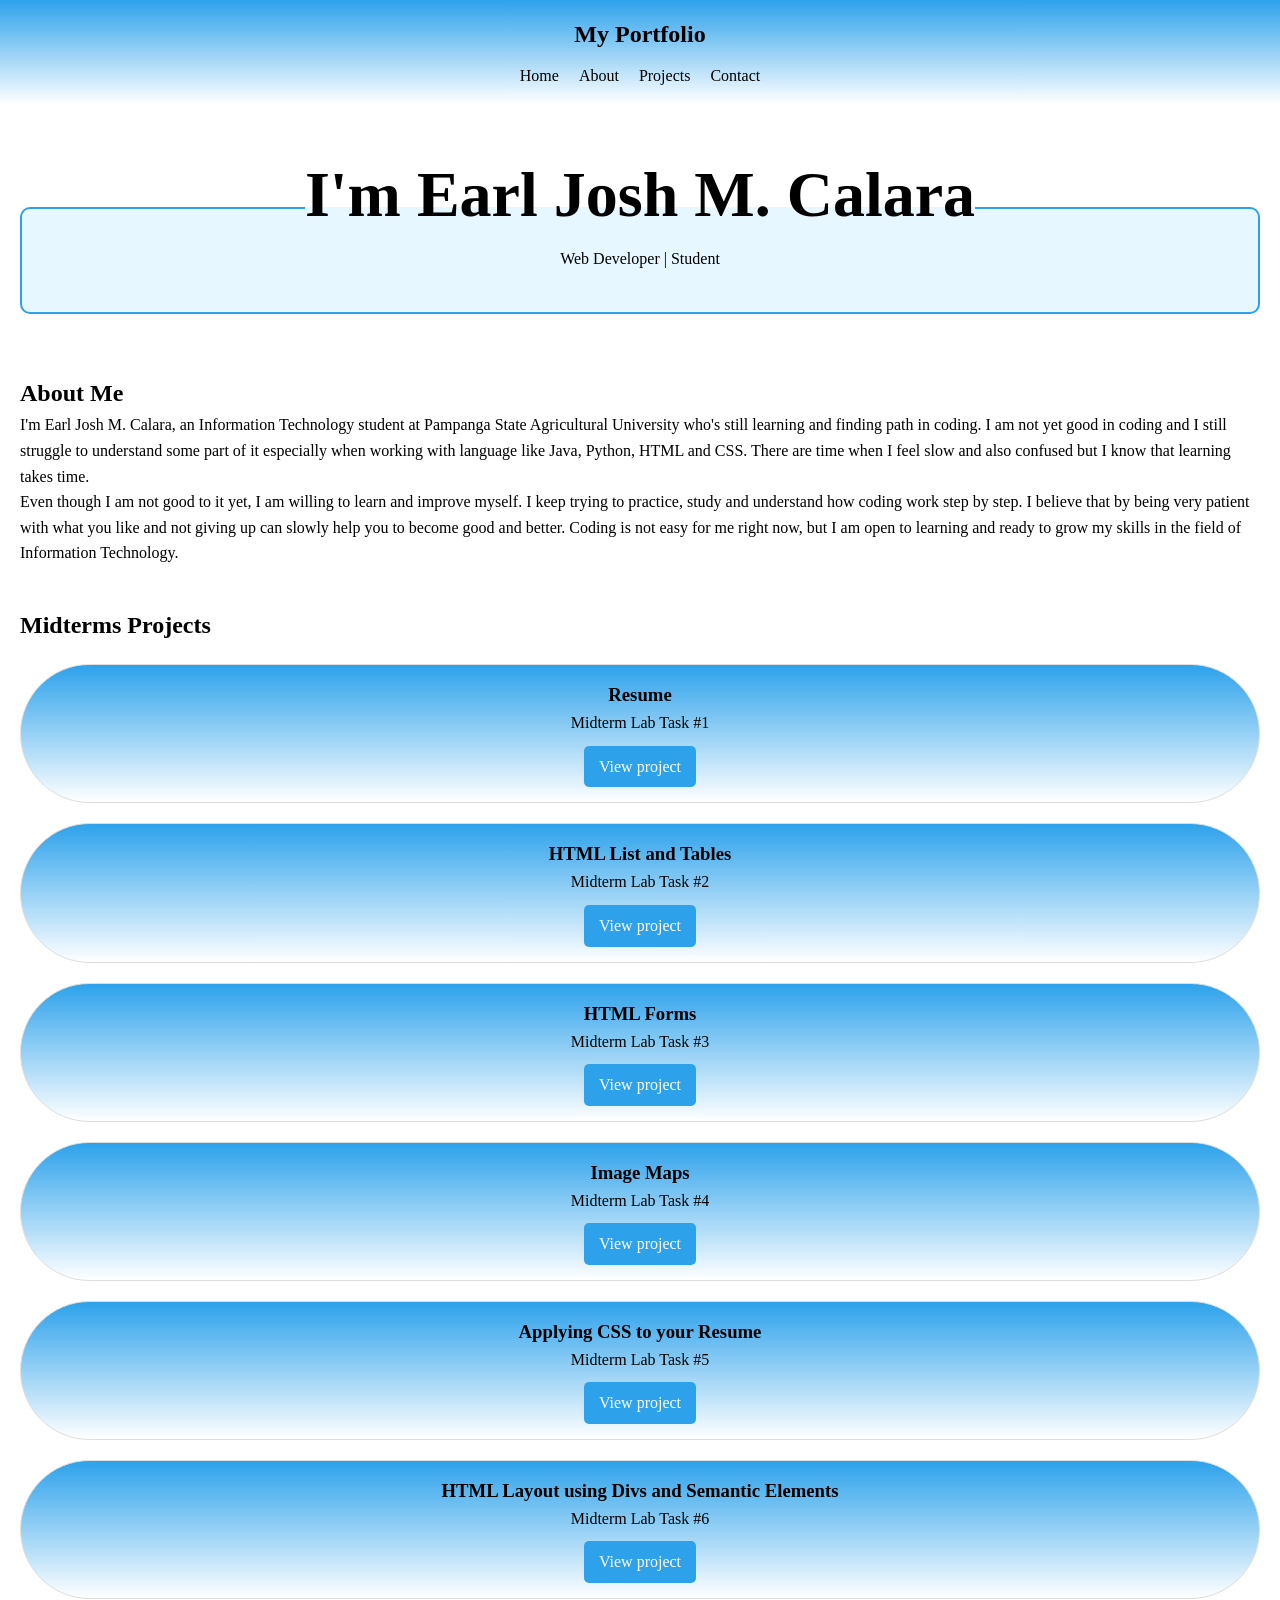
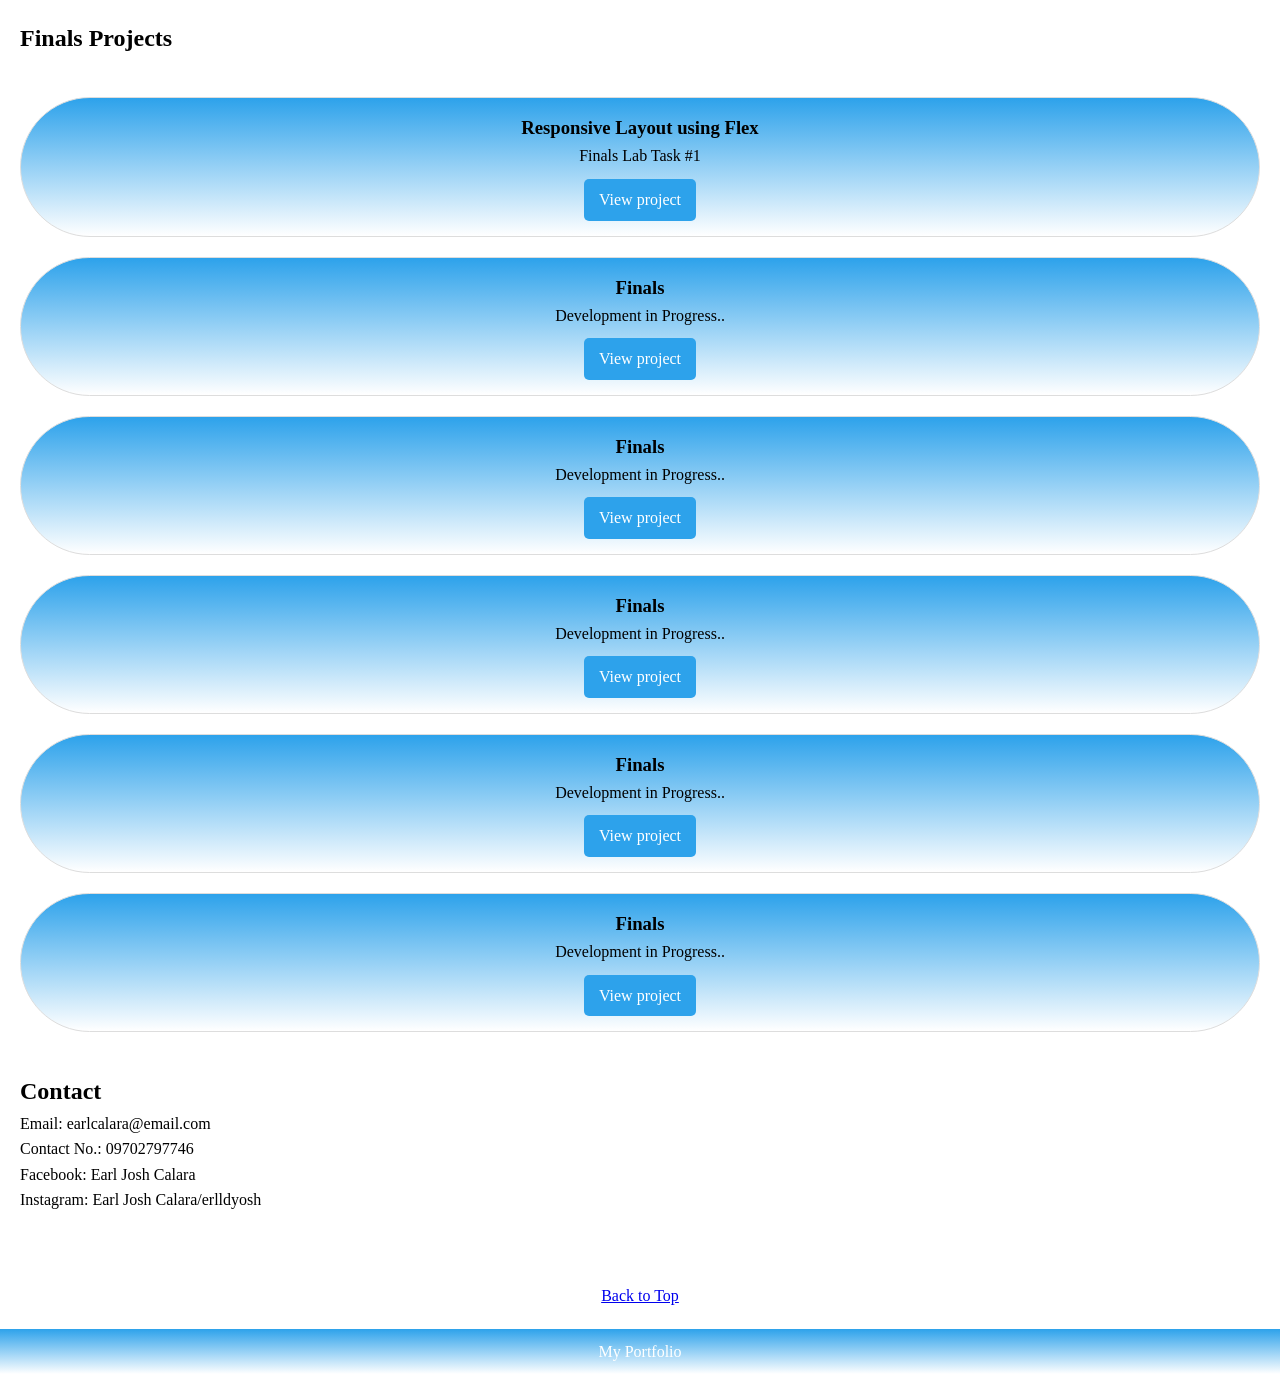
==== index.html @ effc2ebd "Add files via upload" ====
<!DOCTYPE html>
<html lang="en">
<head>
  <meta charset="UTF-8">
  <meta name="viewport" content="width=device-width, initial-scale=1.0">
  <title>My Portfolio</title>
  <style>
    * {
      margin: 0;
      padding: 0;
      box-sizing: border-box;
      font-family: 'Times New Roman', Times, serif;
    }
    body {
      line-height: 1.6;
    } 
      header {
  background: linear-gradient(#2da2eb, white);
  color: #000000;
  padding: 15px;
  text-align: center;
  position: sticky;
  top: 0;
  z-index: 1000;
        
      }     
    a:hover{
      background-color: #2da2eb;
    }
    nav {
      display: flex;
      justify-content: center;
      gap: 20px;
      margin-top: 10px;
    }

    nav a {
      color: #000000;
      text-decoration: none;
    }

    .container {
      padding: 20px;
    }

    .about {
      text-align: center;
      padding: 40px 20px;
      background:#fff;
      
    }
  fieldset {
  background-color: #e6f7ff; 
  border: 2px solid #2da2eb; 
  padding: 20px;
  border-radius: 10px;
}
    

    .about h1 {
      font-size: 4rem;
    }

    .projects {
      display: flex;
      flex-direction:column;
      grid-template-columns: repeat(auto-fit, minmax(250px, 1fr));
      gap: 20px;
      margin-top: 20px;
    }

    .task {
      border: 1px solid #ddd;
      padding: 15px;
      border-radius: 200px;
      text-align: center;
      background:linear-gradient(#2da2eb,white);
    }
    .btn {
      display: inline-block;
      margin-top: 10px;
      padding: 8px 15px;
      background-color: #2da2eb;
      color: white;
      text-decoration: none;
      border-radius: 5px;
      transition: 0.3s;
      
    }   
   
    footer {
      background: linear-gradient(#2da2eb,white);
      color: #fff;
      text-align: center;
      padding: 10px;
      margin-top: 20px;
    }

   
  </style>
</head>
<body>
   

  <header>
    <h2>My Portfolio</h2>
    <nav>
      <a href="#">Home</a>
      <a href="#about">About</a>
      <a href="#projects">Projects</a>
      <a href="#contact">Contact</a>
    </nav>
   
  </header>

  <section class="about">
  
    <fieldset><legend>
    <h1>I'm Earl Josh M. Calara</h1>
    <p>Web Developer | Student</p>
   </legend></fieldset>
  </section>

  <section id="about" class="container">
    <h2>About Me</h2>
    <p>I'm Earl Josh M. Calara, an Information Technology student at Pampanga State Agricultural University who's still learning and finding path in coding. I am not yet good in coding and I still struggle to understand some part of it especially when working with language like Java, Python, HTML and CSS. There are time when I feel slow and also confused but I know that learning takes time.</p>
    <p>Even though I am not good to it yet, I am willing to learn and improve myself. I keep trying to practice, study and understand how coding work step by step. I believe that by being very patient with what you like and not giving up can slowly help you to become good and better. Coding is not easy for me right now, but I am open to learning and ready to grow my skills in the field of Information Technology.</p>
  </section>

  <section id="projects" class="container">     
    <h2>Midterms Projects</h2>
    <div class="projects">
      
      <div class="task">
        <h3>Resume</h3>
        <p>Midterm Lab Task #1</p>
        <a href="firstresume.html" class="btn"> View project</a>
        
      </div>
      
      <div class="task">
        <h3>HTML List and Tables</h3>
        <p>Midterm Lab Task #2</p>
        <a href="ordered.html" class="btn"> View project</a>
        
      </div>
      <div class="task">
        <h3>HTML Forms</h3>
        <p>Midterm Lab Task #3</p>
        <a href="midterm3.html" class="btn"> View project</a>
      </div>
      <div class="task">
        <h3>Image Maps</h3>
        <p>Midterm Lab Task #4</p>
        <a href="development.html" class="btn"> View project</a>
      </div>
      <div class="task">
        <h3>Applying CSS to your Resume</h3>
        <p>Midterm Lab Task #5</p>
        <a href="html,css.html" class="btn"> View project</a>
      </div>
      
      <div class="task">
        <h3>HTML Layout using Divs and Semantic Elements</h3>
        <p>Midterm Lab Task #6</p>
        <a href="semantic.html" class="btn"> View project</a>
      </div>
       <h2>Finals Projects</h2>
    <div class="projects">
      
      <div class="task">
        <h3>Responsive Layout using Flex</h3>
        <p>Finals Lab Task #1</p>
        <a href="plex.html" class="btn"> View project</a>
      </div>
         <div class="task">
        <h3>Finals</h3>
        <p>Development in Progress..</p>
        <a href="development.html" class="btn"> View project</a>
        
      </div>
        <div class="task">
        <h3>Finals</h3>
        <p>Development in Progress..</p>
        <a href="development.html" class="btn"> View project</a>
        
      </div>
        <div class="task">
        <h3>Finals</h3>
        <p>Development in Progress..</p>
        <a href="development.html" class="btn"> View project</a>
        
      </div>
        <div class="task">
        <h3>Finals</h3>
        <p>Development in Progress..</p>
        <a href="development.html" class="btn"> View project</a>
        
      </div>
        <div class="task">
        <h3>Finals</h3>
        <p>Development in Progress..</p>
        <a href="development.html" class="btn"> View project</a>
        
      </div>
    </div>
  </section>

  <section id="contact" class="container">
    <h2>Contact</h2>
    <p>Email: earlcalara@email.com</p>
    <p>Contact No.: 09702797746</p>
    <p>Facebook: Earl Josh Calara</p>
    <p>Instagram: Earl Josh Calara/erlldyosh</p>
  </section>
  
  <div style="text-align: center; margin-top: 50px;">
        <a href="#top" id="back-to-top">Back to Top</a>
    </div>

  <footer>
    <p>My Portfolio</p>
  </footer>

</body>
</html>
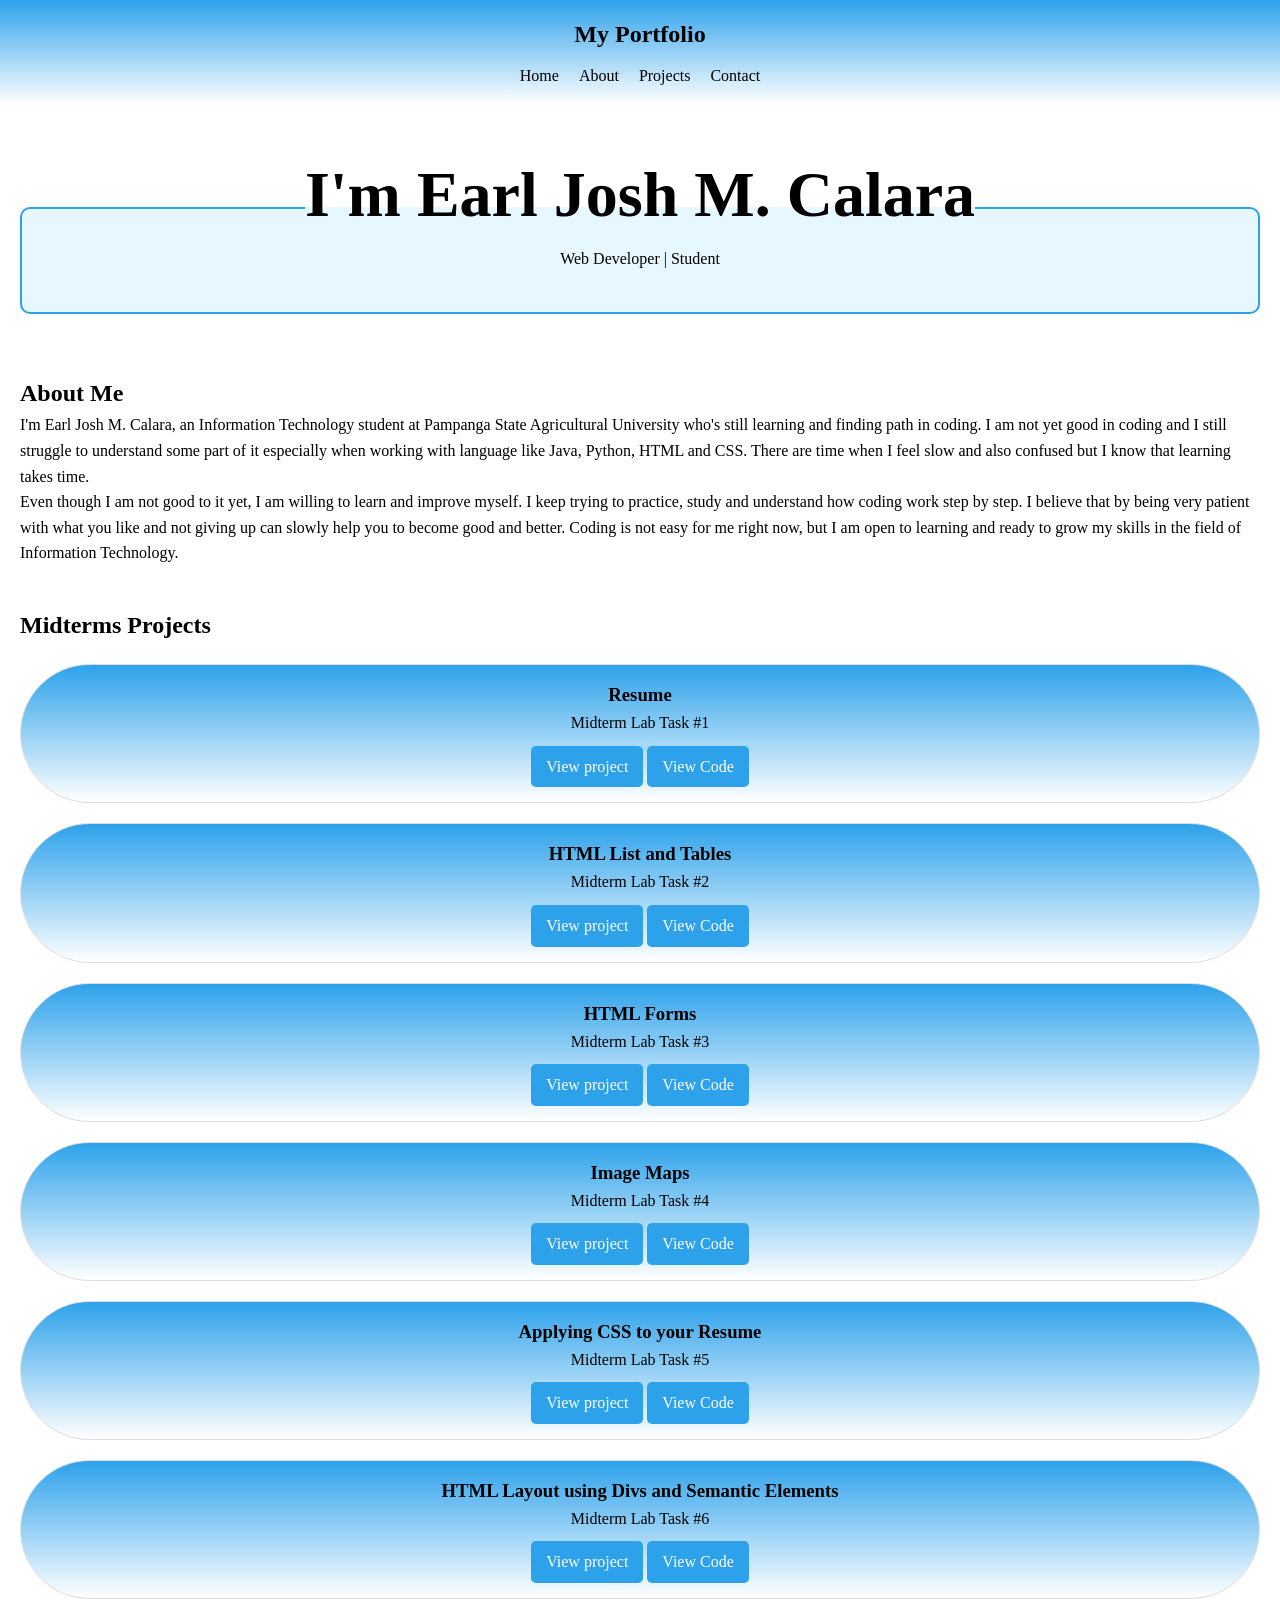
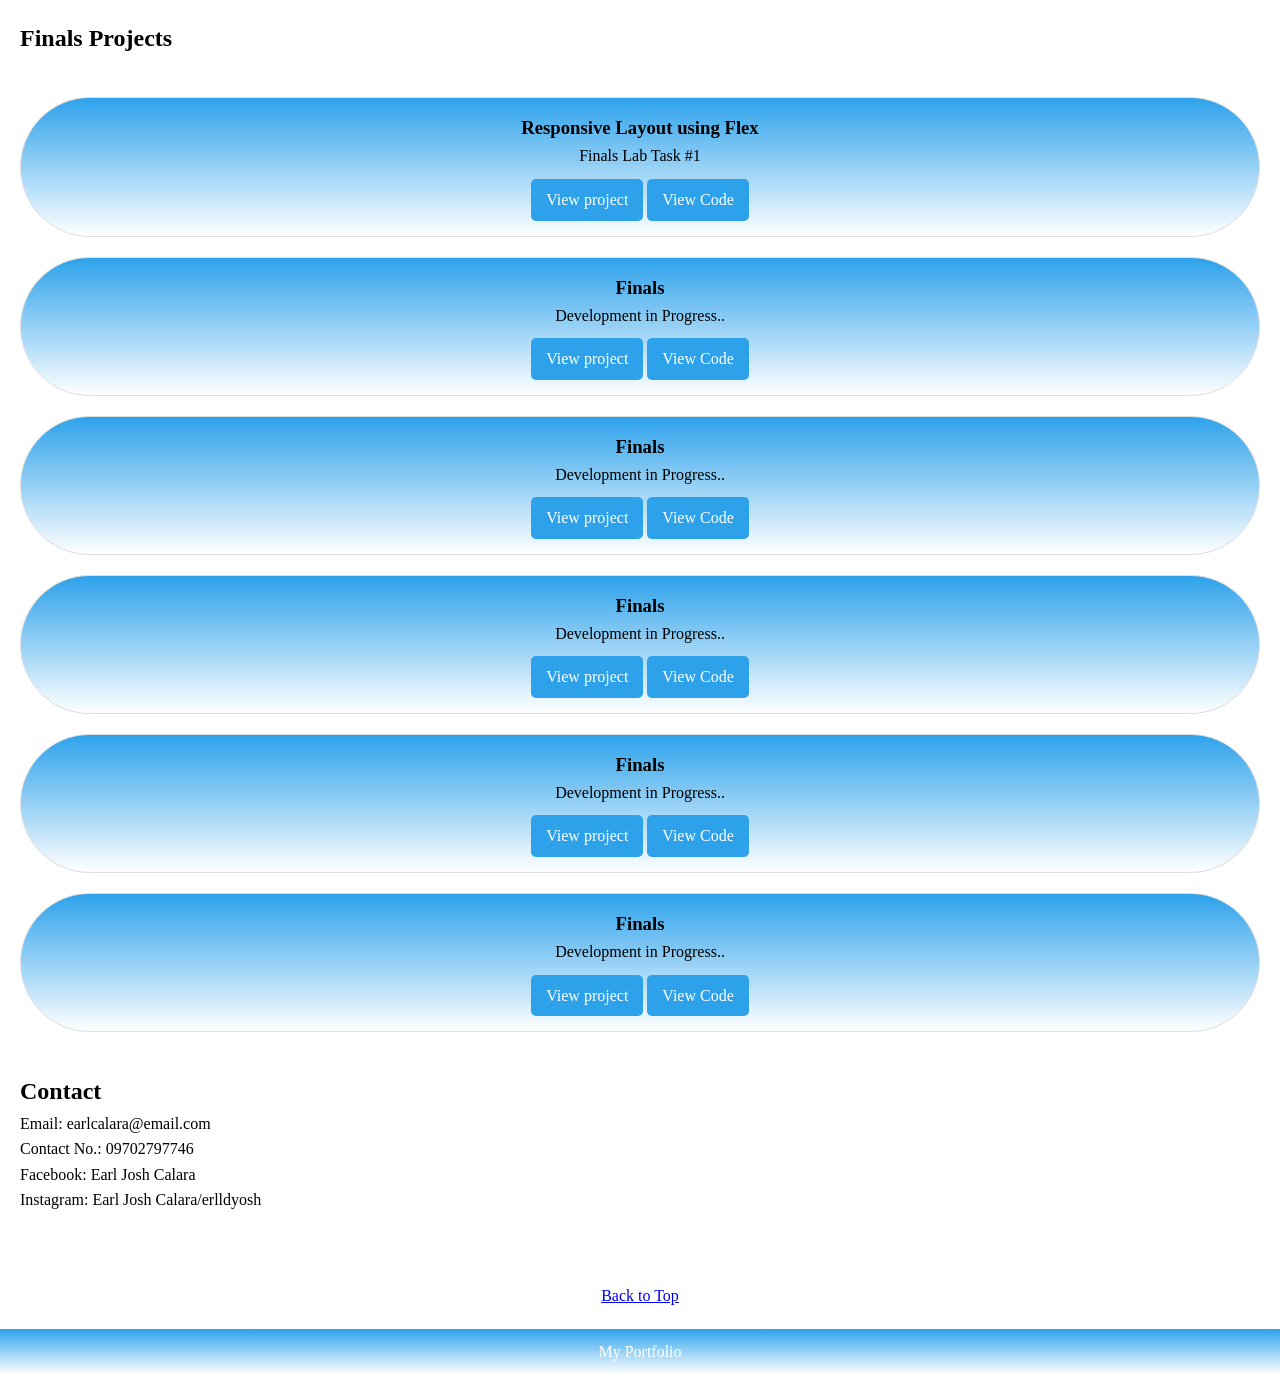
==== commit 0783aa1a: "Add files via upload" ====
--- a/index.html
+++ b/index.html
@@ -15,6 +15,7 @@
       line-height: 1.6;
     } 
       header {
+          
   background: linear-gradient(#2da2eb, white);
   color: #000000;
   padding: 15px;
@@ -135,6 +136,7 @@
         <h3>Resume</h3>
         <p>Midterm Lab Task #1</p>
         <a href="firstresume.html" class="btn"> View project</a>
+        <a href="https://pastebin.com/jcjEGsWd" class="btn"> View Code</a>
         
       </div>
       
@@ -142,28 +144,34 @@
         <h3>HTML List and Tables</h3>
         <p>Midterm Lab Task #2</p>
         <a href="ordered.html" class="btn"> View project</a>
-        
+        <a href="https://pastebin.com/zWja0r1t" class="btn"> View Code</a>
       </div>
       <div class="task">
         <h3>HTML Forms</h3>
         <p>Midterm Lab Task #3</p>
         <a href="midterm3.html" class="btn"> View project</a>
+        <a href="https://pastebin.com/e2xhw5a8" class="btn"> View Code</a>
       </div>
       <div class="task">
         <h3>Image Maps</h3>
         <p>Midterm Lab Task #4</p>
         <a href="development.html" class="btn"> View project</a>
+         <a href="development.html" class="btn"> View Code</a>
+        
       </div>
       <div class="task">
         <h3>Applying CSS to your Resume</h3>
         <p>Midterm Lab Task #5</p>
         <a href="html,css.html" class="btn"> View project</a>
+        <a href="https://pastebin.com/Lx9Tjpkd" class="btn"> View Code</a>
       </div>
       
       <div class="task">
         <h3>HTML Layout using Divs and Semantic Elements</h3>
         <p>Midterm Lab Task #6</p>
         <a href="semantic.html" class="btn"> View project</a>
+        <a href="https://pastebin.com/mHx8J4jP" class="btn"> View Code</a>
+        
       </div>
        <h2>Finals Projects</h2>
     <div class="projects">
@@ -172,35 +180,41 @@
         <h3>Responsive Layout using Flex</h3>
         <p>Finals Lab Task #1</p>
         <a href="plex.html" class="btn"> View project</a>
+         <a href="https://pastebin.com/RvvCV4GU" class="btn"> View Code</a>
       </div>
          <div class="task">
         <h3>Finals</h3>
         <p>Development in Progress..</p>
         <a href="development.html" class="btn"> View project</a>
-        
-      </div>
-        <div class="task">
-        <h3>Finals</h3>
-        <p>Development in Progress..</p>
-        <a href="development.html" class="btn"> View project</a>
-        
-      </div>
-        <div class="task">
-        <h3>Finals</h3>
-        <p>Development in Progress..</p>
-        <a href="development.html" class="btn"> View project</a>
-        
-      </div>
-        <div class="task">
-        <h3>Finals</h3>
-        <p>Development in Progress..</p>
-        <a href="development.html" class="btn"> View project</a>
-        
-      </div>
-        <div class="task">
-        <h3>Finals</h3>
-        <p>Development in Progress..</p>
-        <a href="development.html" class="btn"> View project</a>
+        <a href="development.html" class="btn"> View Code</a>
+        
+      </div>
+        <div class="task">
+        <h3>Finals</h3>
+        <p>Development in Progress..</p>
+        <a href="development.html" class="btn"> View project</a>
+         <a href="development.html" class="btn"> View Code</a>
+        
+      </div>
+        <div class="task">
+        <h3>Finals</h3>
+        <p>Development in Progress..</p>
+        <a href="development.html" class="btn"> View project</a>
+         <a href="development.html" class="btn"> View Code</a>
+        
+      </div>
+        <div class="task">
+        <h3>Finals</h3>
+        <p>Development in Progress..</p>
+        <a href="development.html" class="btn"> View project</a>
+         <a href="development.html" class="btn"> View Code</a>
+        
+      </div>
+        <div class="task">
+        <h3>Finals</h3>
+        <p>Development in Progress..</p>
+        <a href="development.html" class="btn"> View project</a>
+         <a href="development.html" class="btn"> View Code</a>
         
       </div>
     </div>
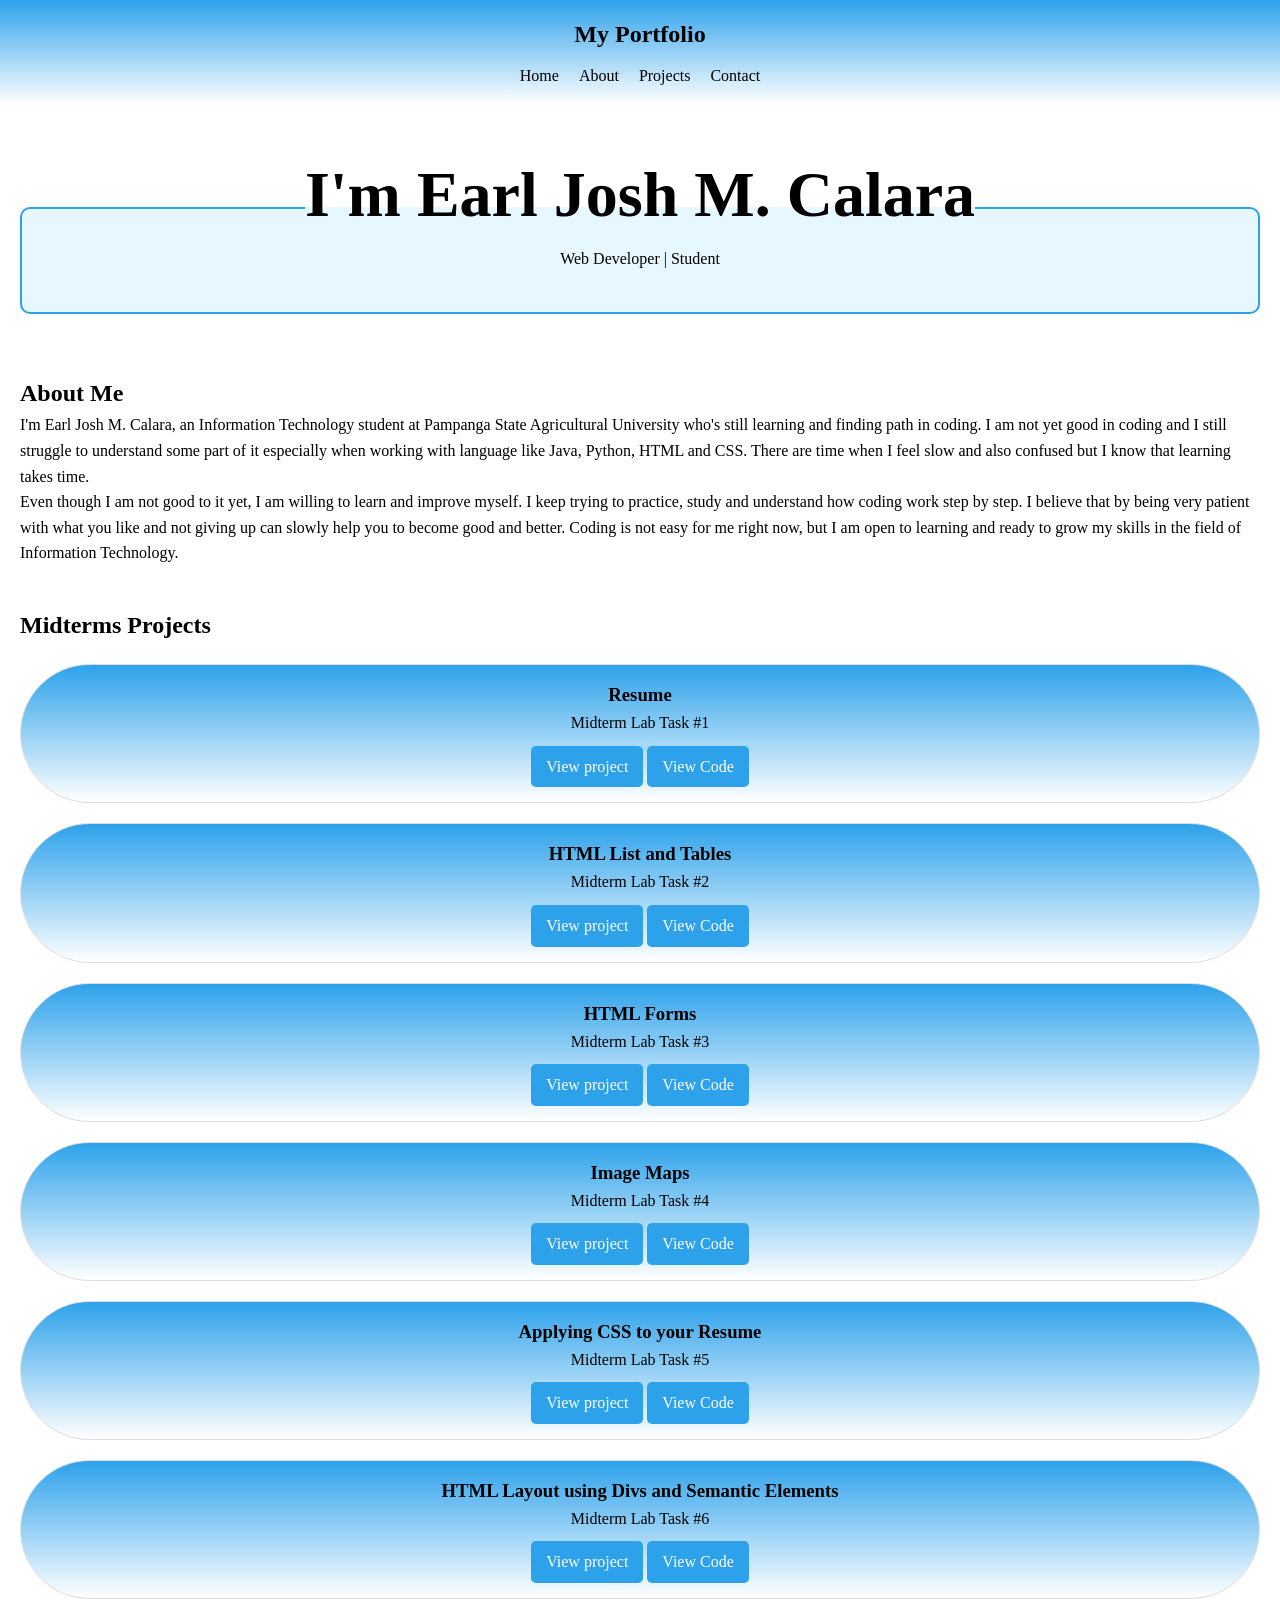
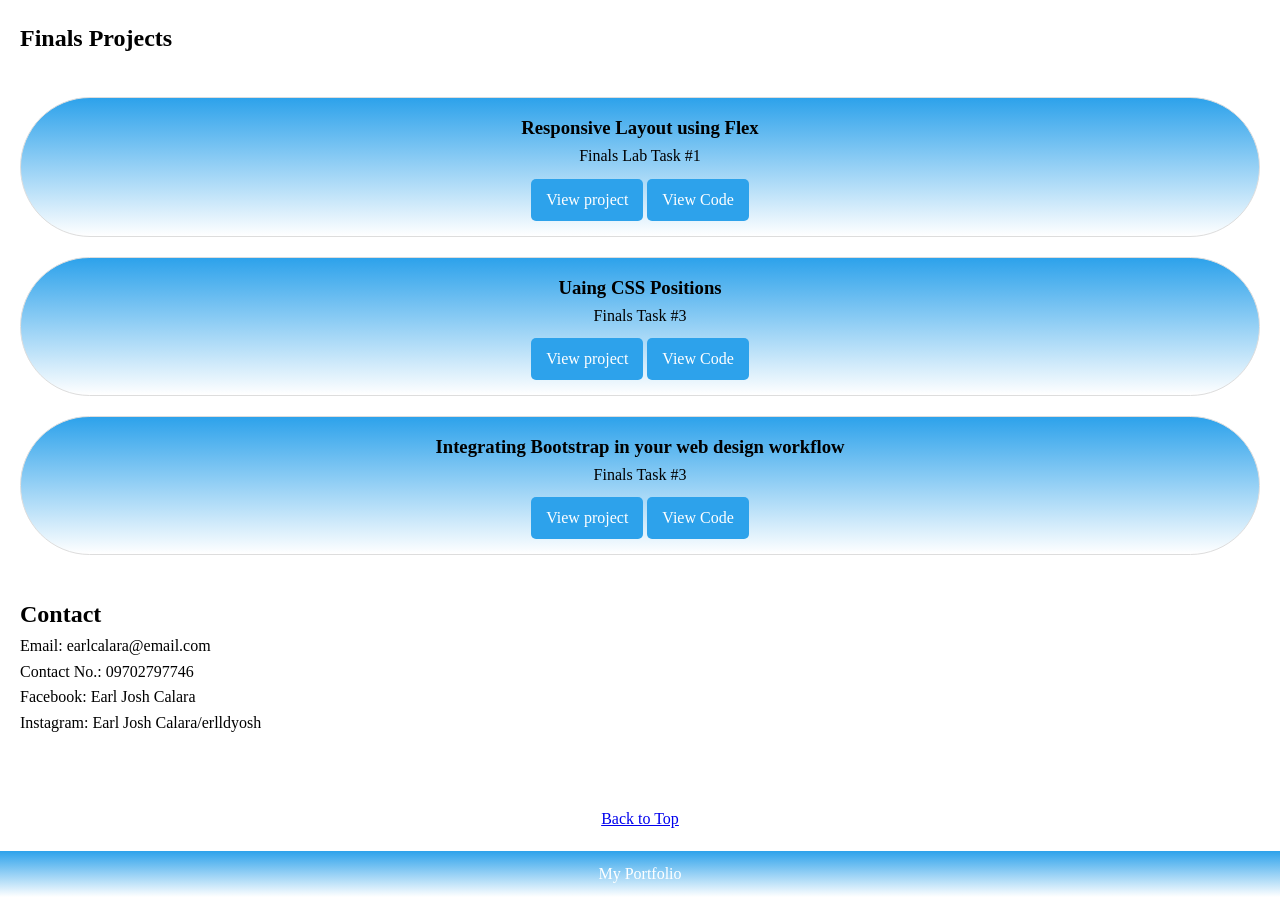
==== commit 207073ec: "Add files via upload" ====
--- a/index.html
+++ b/index.html
@@ -1,240 +1,221 @@
-<!DOCTYPE html>
-<html lang="en">
-<head>
-  <meta charset="UTF-8">
-  <meta name="viewport" content="width=device-width, initial-scale=1.0">
-  <title>My Portfolio</title>
-  <style>
-    * {
-      margin: 0;
-      padding: 0;
-      box-sizing: border-box;
-      font-family: 'Times New Roman', Times, serif;
-    }
-    body {
-      line-height: 1.6;
-    } 
-      header {
-          
-  background: linear-gradient(#2da2eb, white);
-  color: #000000;
-  padding: 15px;
-  text-align: center;
-  position: sticky;
-  top: 0;
-  z-index: 1000;
-        
-      }     
-    a:hover{
-      background-color: #2da2eb;
-    }
-    nav {
-      display: flex;
-      justify-content: center;
-      gap: 20px;
-      margin-top: 10px;
-    }
-
-    nav a {
-      color: #000000;
-      text-decoration: none;
-    }
-
-    .container {
-      padding: 20px;
-    }
-
-    .about {
-      text-align: center;
-      padding: 40px 20px;
-      background:#fff;
-      
-    }
-  fieldset {
-  background-color: #e6f7ff; 
-  border: 2px solid #2da2eb; 
-  padding: 20px;
-  border-radius: 10px;
-}
-    
-
-    .about h1 {
-      font-size: 4rem;
-    }
-
-    .projects {
-      display: flex;
-      flex-direction:column;
-      grid-template-columns: repeat(auto-fit, minmax(250px, 1fr));
-      gap: 20px;
-      margin-top: 20px;
-    }
-
-    .task {
-      border: 1px solid #ddd;
-      padding: 15px;
-      border-radius: 200px;
-      text-align: center;
-      background:linear-gradient(#2da2eb,white);
-    }
-    .btn {
-      display: inline-block;
-      margin-top: 10px;
-      padding: 8px 15px;
-      background-color: #2da2eb;
-      color: white;
-      text-decoration: none;
-      border-radius: 5px;
-      transition: 0.3s;
-      
-    }   
-   
-    footer {
-      background: linear-gradient(#2da2eb,white);
-      color: #fff;
-      text-align: center;
-      padding: 10px;
-      margin-top: 20px;
-    }
-
-   
-  </style>
-</head>
-<body>
-   
-
-  <header>
-    <h2>My Portfolio</h2>
-    <nav>
-      <a href="#">Home</a>
-      <a href="#about">About</a>
-      <a href="#projects">Projects</a>
-      <a href="#contact">Contact</a>
-    </nav>
-   
-  </header>
-
-  <section class="about">
-  
-    <fieldset><legend>
-    <h1>I'm Earl Josh M. Calara</h1>
-    <p>Web Developer | Student</p>
-   </legend></fieldset>
-  </section>
-
-  <section id="about" class="container">
-    <h2>About Me</h2>
-    <p>I'm Earl Josh M. Calara, an Information Technology student at Pampanga State Agricultural University who's still learning and finding path in coding. I am not yet good in coding and I still struggle to understand some part of it especially when working with language like Java, Python, HTML and CSS. There are time when I feel slow and also confused but I know that learning takes time.</p>
-    <p>Even though I am not good to it yet, I am willing to learn and improve myself. I keep trying to practice, study and understand how coding work step by step. I believe that by being very patient with what you like and not giving up can slowly help you to become good and better. Coding is not easy for me right now, but I am open to learning and ready to grow my skills in the field of Information Technology.</p>
-  </section>
-
-  <section id="projects" class="container">     
-    <h2>Midterms Projects</h2>
-    <div class="projects">
-      
-      <div class="task">
-        <h3>Resume</h3>
-        <p>Midterm Lab Task #1</p>
-        <a href="firstresume.html" class="btn"> View project</a>
-        <a href="https://pastebin.com/jcjEGsWd" class="btn"> View Code</a>
-        
-      </div>
-      
-      <div class="task">
-        <h3>HTML List and Tables</h3>
-        <p>Midterm Lab Task #2</p>
-        <a href="ordered.html" class="btn"> View project</a>
-        <a href="https://pastebin.com/zWja0r1t" class="btn"> View Code</a>
-      </div>
-      <div class="task">
-        <h3>HTML Forms</h3>
-        <p>Midterm Lab Task #3</p>
-        <a href="midterm3.html" class="btn"> View project</a>
-        <a href="https://pastebin.com/e2xhw5a8" class="btn"> View Code</a>
-      </div>
-      <div class="task">
-        <h3>Image Maps</h3>
-        <p>Midterm Lab Task #4</p>
-        <a href="development.html" class="btn"> View project</a>
-         <a href="development.html" class="btn"> View Code</a>
-        
-      </div>
-      <div class="task">
-        <h3>Applying CSS to your Resume</h3>
-        <p>Midterm Lab Task #5</p>
-        <a href="html,css.html" class="btn"> View project</a>
-        <a href="https://pastebin.com/Lx9Tjpkd" class="btn"> View Code</a>
-      </div>
-      
-      <div class="task">
-        <h3>HTML Layout using Divs and Semantic Elements</h3>
-        <p>Midterm Lab Task #6</p>
-        <a href="semantic.html" class="btn"> View project</a>
-        <a href="https://pastebin.com/mHx8J4jP" class="btn"> View Code</a>
-        
-      </div>
-       <h2>Finals Projects</h2>
-    <div class="projects">
-      
-      <div class="task">
-        <h3>Responsive Layout using Flex</h3>
-        <p>Finals Lab Task #1</p>
-        <a href="plex.html" class="btn"> View project</a>
-         <a href="https://pastebin.com/RvvCV4GU" class="btn"> View Code</a>
-      </div>
-         <div class="task">
-        <h3>Finals</h3>
-        <p>Development in Progress..</p>
-        <a href="development.html" class="btn"> View project</a>
-        <a href="development.html" class="btn"> View Code</a>
-        
-      </div>
-        <div class="task">
-        <h3>Finals</h3>
-        <p>Development in Progress..</p>
-        <a href="development.html" class="btn"> View project</a>
-         <a href="development.html" class="btn"> View Code</a>
-        
-      </div>
-        <div class="task">
-        <h3>Finals</h3>
-        <p>Development in Progress..</p>
-        <a href="development.html" class="btn"> View project</a>
-         <a href="development.html" class="btn"> View Code</a>
-        
-      </div>
-        <div class="task">
-        <h3>Finals</h3>
-        <p>Development in Progress..</p>
-        <a href="development.html" class="btn"> View project</a>
-         <a href="development.html" class="btn"> View Code</a>
-        
-      </div>
-        <div class="task">
-        <h3>Finals</h3>
-        <p>Development in Progress..</p>
-        <a href="development.html" class="btn"> View project</a>
-         <a href="development.html" class="btn"> View Code</a>
-        
-      </div>
-    </div>
-  </section>
-
-  <section id="contact" class="container">
-    <h2>Contact</h2>
-    <p>Email: earlcalara@email.com</p>
-    <p>Contact No.: 09702797746</p>
-    <p>Facebook: Earl Josh Calara</p>
-    <p>Instagram: Earl Josh Calara/erlldyosh</p>
-  </section>
-  
+<!DOCTYPE html>
+<html lang="en">
+<head>
+  <meta charset="UTF-8">
+  <meta name="viewport" content="width=device-width, initial-scale=1.0">
+  <title>My Portfolio</title>
+  <style>
+    * {
+      margin: 0;
+      padding: 0;
+      box-sizing: border-box;
+      font-family: 'Times New Roman', Times, serif;
+    }
+    body {
+      line-height: 1.6;
+    } 
+      header {
+          
+  background: linear-gradient(#2da2eb, white);
+  color: #000000;
+  padding: 15px;
+  text-align: center;
+  position: sticky;
+  top: 0;
+  z-index: 1000;
+        
+      }     
+    a:hover{
+      background-color: #2da2eb;
+    }
+    nav {
+      display: flex;
+      justify-content: center;
+      gap: 20px;
+      margin-top: 10px;
+    }
+
+    nav a {
+      color: #000000;
+      text-decoration: none;
+    }
+
+    .container {
+      padding: 20px;
+    }
+
+    .about {
+      text-align: center;
+      padding: 40px 20px;
+      background:#fff;
+      
+    }
+  fieldset {
+  background-color: #e6f7ff; 
+  border: 2px solid #2da2eb; 
+  padding: 20px;
+  border-radius: 10px;
+}
+    
+
+    .about h1 {
+      font-size: 4rem;
+    }
+
+    .projects {
+      display: flex;
+      flex-direction:column;
+      grid-template-columns: repeat(auto-fit, minmax(250px, 1fr));
+      gap: 20px;
+      margin-top: 20px;
+    }
+
+    .task {
+      border: 1px solid #ddd;
+      padding: 15px;
+      border-radius: 200px;
+      text-align: center;
+      background:linear-gradient(#2da2eb,white);
+    }
+    .btn {
+      display: inline-block;
+      margin-top: 10px;
+      padding: 8px 15px;
+      background-color: #2da2eb;
+      color: white;
+      text-decoration: none;
+      border-radius: 5px;
+      transition: 0.3s;
+      
+    }   
+   
+    footer {
+      background: linear-gradient(#2da2eb,white);
+      color: #fff;
+      text-align: center;
+      padding: 10px;
+      margin-top: 20px;
+    }
+
+   
+  </style>
+</head>
+<body>
+   
+
+  <header>
+    <h2>My Portfolio</h2>
+    <nav>
+      <a href="#">Home</a>
+      <a href="#about">About</a>
+      <a href="#projects">Projects</a>
+      <a href="#contact">Contact</a>
+    </nav>
+   
+  </header>
+
+  <section class="about">
+  
+    <fieldset><legend>
+    <h1>I'm Earl Josh M. Calara</h1>
+    <p>Web Developer | Student</p>
+   </legend></fieldset>
+  </section>
+
+  <section id="about" class="container">
+    <h2>About Me</h2>
+    <p>I'm Earl Josh M. Calara, an Information Technology student at Pampanga State Agricultural University who's still learning and finding path in coding. I am not yet good in coding and I still struggle to understand some part of it especially when working with language like Java, Python, HTML and CSS. There are time when I feel slow and also confused but I know that learning takes time.</p>
+    <p>Even though I am not good to it yet, I am willing to learn and improve myself. I keep trying to practice, study and understand how coding work step by step. I believe that by being very patient with what you like and not giving up can slowly help you to become good and better. Coding is not easy for me right now, but I am open to learning and ready to grow my skills in the field of Information Technology.</p>
+  </section>
+
+  <section id="projects" class="container">     
+    <h2>Midterms Projects</h2>
+    <div class="projects">
+      
+      <div class="task">
+        <h3>Resume</h3>
+        <p>Midterm Lab Task #1</p>
+        <a href="firstresume.html" class="btn"> View project</a>
+        <a href="https://pastebin.com/jcjEGsWd" class="btn"> View Code</a>
+        
+      </div>
+      
+      <div class="task">
+        <h3>HTML List and Tables</h3>
+        <p>Midterm Lab Task #2</p>
+        <a href="ordered.html" class="btn"> View project</a>
+        <a href="https://pastebin.com/zWja0r1t" class="btn"> View Code</a>
+      </div>
+      <div class="task">
+        <h3>HTML Forms</h3>
+        <p>Midterm Lab Task #3</p>
+        <a href="midterm3.html" class="btn"> View project</a>
+        <a href="https://pastebin.com/e2xhw5a8" class="btn"> View Code</a>
+      </div>
+      <div class="task">
+        <h3>Image Maps</h3>
+        <p>Midterm Lab Task #4</p>
+        <a href="development.html" class="btn"> View project</a>
+         <a href="development.html" class="btn"> View Code</a>
+        
+      </div>
+      <div class="task">
+        <h3>Applying CSS to your Resume</h3>
+        <p>Midterm Lab Task #5</p>
+        <a href="html,css.html" class="btn"> View project</a>
+        <a href="https://pastebin.com/Lx9Tjpkd" class="btn"> View Code</a>
+      </div>
+      
+      <div class="task">
+        <h3>HTML Layout using Divs and Semantic Elements</h3>
+        <p>Midterm Lab Task #6</p>
+        <a href="semantic.html" class="btn"> View project</a>
+        <a href="https://pastebin.com/mHx8J4jP" class="btn"> View Code</a>
+        
+      </div>
+       <h2>Finals Projects</h2>
+    <div class="projects">
+      
+      <div class="task">
+        <h3>Responsive Layout using Flex</h3>
+        <p>Finals Lab Task #1</p>
+        <a href="plex.html" class="btn"> View project</a>
+         <a href="https://pastebin.com/RvvCV4GU" class="btn"> View Code</a>
+      </div>
+         <div class="task">
+        <h3>Uaing CSS Positions</h3>
+        <p>Finals Task #3</p>
+        <a href="finals task2.html" class="btn"> View project</a>
+        <a href="https://pastebin.com/3TeDvzPX" class="btn"> View Code</a>
+        
+      </div>
+        <div class="task">
+        <h3>Integrating Bootstrap in your web design workflow</h3>
+        <p>Finals Task #3</p>
+        <a href="finals task3.html" class="btn"> View project</a>
+         <a href="https://pastebin.com/UZpVxNYR" class="btn"> View Code</a>
+        
+      </div>
+       
+       
+    </div>
+  </section>
+
+  <section id="contact" class="container">
+    <h2>Contact</h2>
+    <p>Email: earlcalara@email.com</p>
+    <p>Contact No.: 09702797746</p>
+    <p>Facebook: Earl Josh Calara</p>
+    <p>Instagram: Earl Josh Calara/erlldyosh</p>
+  </section>
+  
   <div style="text-align: center; margin-top: 50px;">
         <a href="#top" id="back-to-top">Back to Top</a>
     </div>
-
-  <footer>
-    <p>My Portfolio</p>
-  </footer>
-
-</body>
+
+  <footer>
+    <p>My Portfolio</p>
+  </footer>
+
+</body>
 </html>
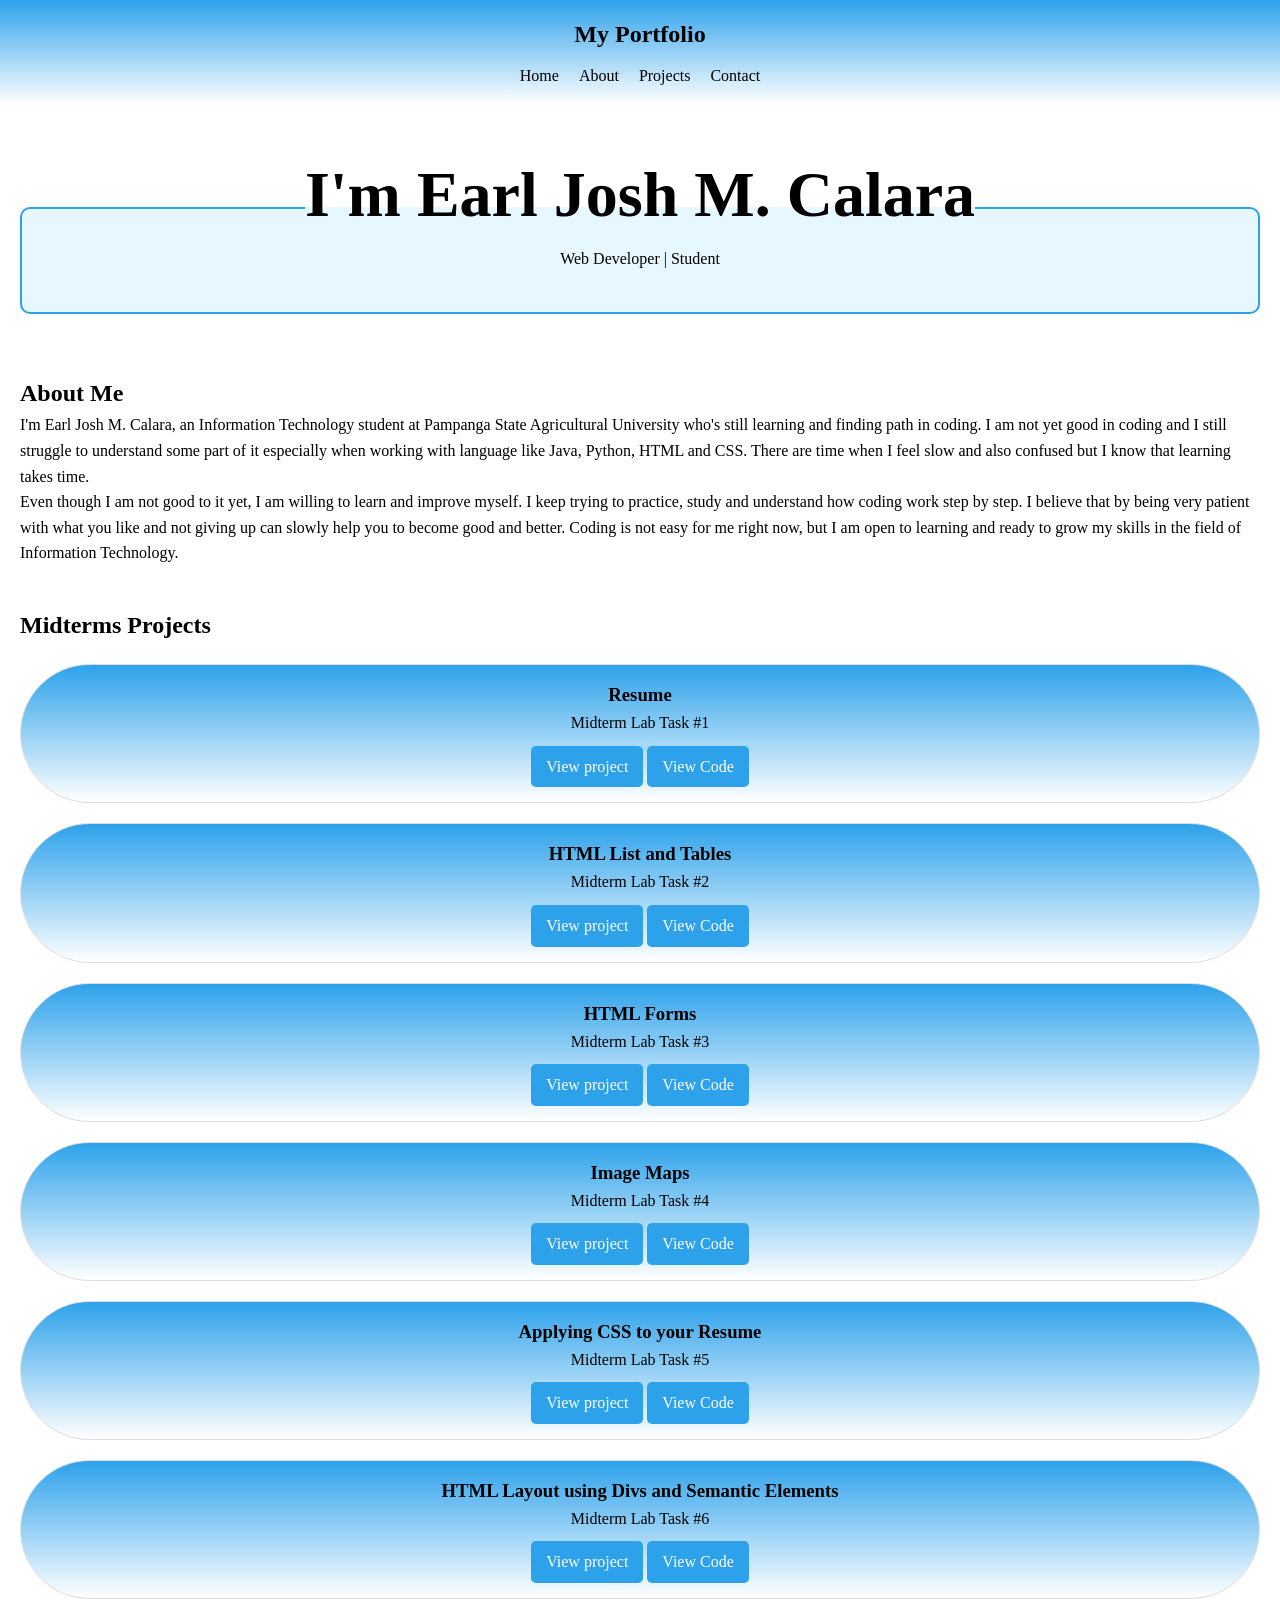
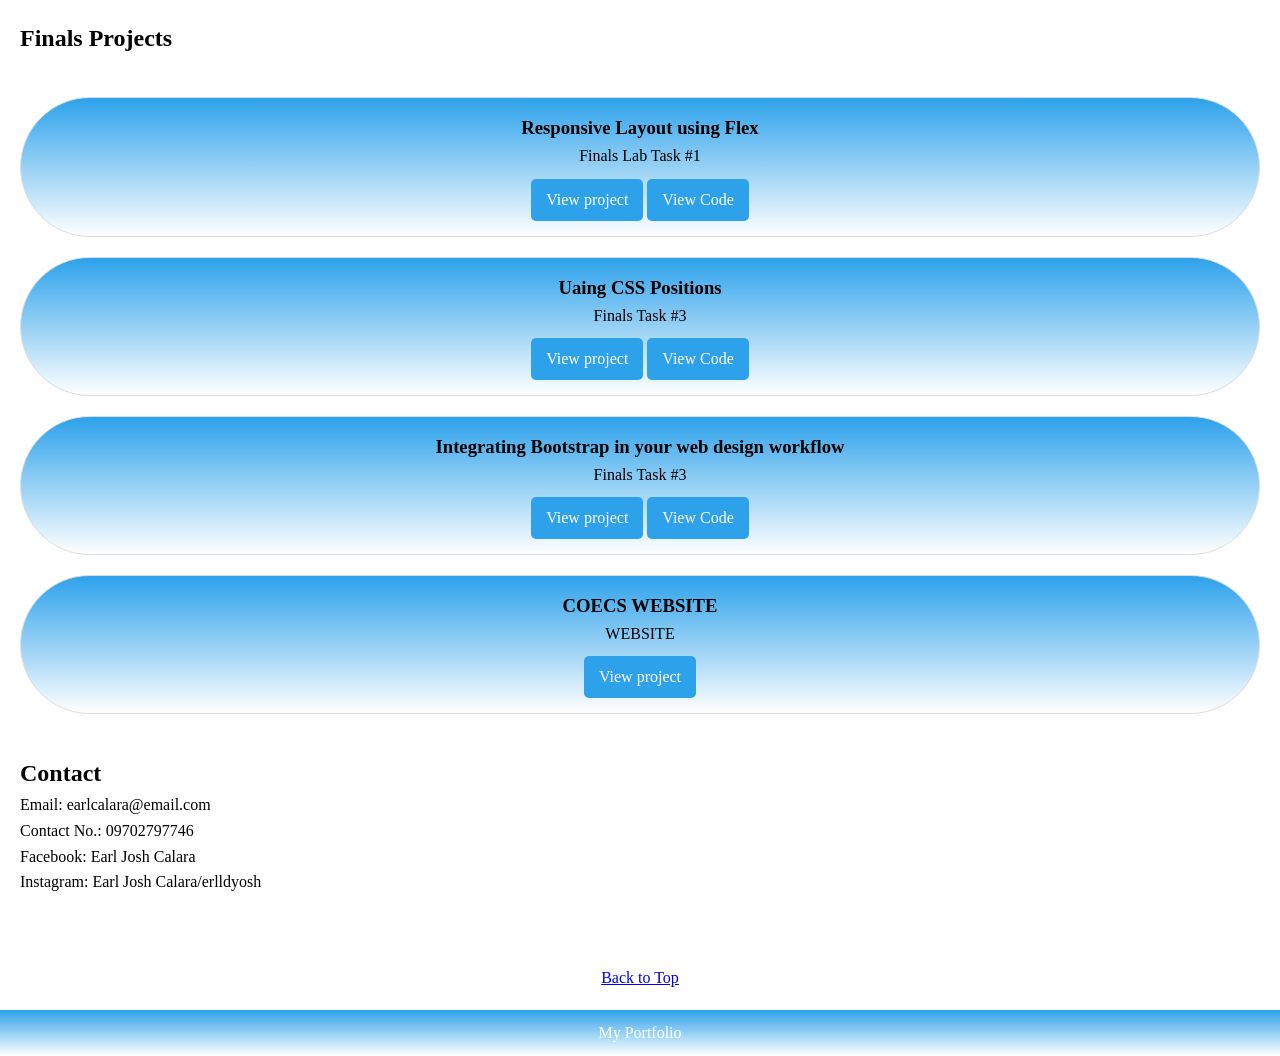
==== commit 43ee0ed5: "Add files via upload" ====
--- a/index.html
+++ b/index.html
@@ -1,221 +1,227 @@
-<!DOCTYPE html>
-<html lang="en">
-<head>
-  <meta charset="UTF-8">
-  <meta name="viewport" content="width=device-width, initial-scale=1.0">
-  <title>My Portfolio</title>
-  <style>
-    * {
-      margin: 0;
-      padding: 0;
-      box-sizing: border-box;
-      font-family: 'Times New Roman', Times, serif;
-    }
-    body {
-      line-height: 1.6;
-    } 
-      header {
-          
-  background: linear-gradient(#2da2eb, white);
-  color: #000000;
-  padding: 15px;
-  text-align: center;
-  position: sticky;
-  top: 0;
-  z-index: 1000;
-        
-      }     
-    a:hover{
-      background-color: #2da2eb;
-    }
-    nav {
-      display: flex;
-      justify-content: center;
-      gap: 20px;
-      margin-top: 10px;
-    }
-
-    nav a {
-      color: #000000;
-      text-decoration: none;
-    }
-
-    .container {
-      padding: 20px;
-    }
-
-    .about {
-      text-align: center;
-      padding: 40px 20px;
-      background:#fff;
-      
-    }
-  fieldset {
-  background-color: #e6f7ff; 
-  border: 2px solid #2da2eb; 
-  padding: 20px;
-  border-radius: 10px;
-}
-    
-
-    .about h1 {
-      font-size: 4rem;
-    }
-
-    .projects {
-      display: flex;
-      flex-direction:column;
-      grid-template-columns: repeat(auto-fit, minmax(250px, 1fr));
-      gap: 20px;
-      margin-top: 20px;
-    }
-
-    .task {
-      border: 1px solid #ddd;
-      padding: 15px;
-      border-radius: 200px;
-      text-align: center;
-      background:linear-gradient(#2da2eb,white);
-    }
-    .btn {
-      display: inline-block;
-      margin-top: 10px;
-      padding: 8px 15px;
-      background-color: #2da2eb;
-      color: white;
-      text-decoration: none;
-      border-radius: 5px;
-      transition: 0.3s;
-      
-    }   
-   
-    footer {
-      background: linear-gradient(#2da2eb,white);
-      color: #fff;
-      text-align: center;
-      padding: 10px;
-      margin-top: 20px;
-    }
-
-   
-  </style>
-</head>
-<body>
-   
-
-  <header>
-    <h2>My Portfolio</h2>
-    <nav>
-      <a href="#">Home</a>
-      <a href="#about">About</a>
-      <a href="#projects">Projects</a>
-      <a href="#contact">Contact</a>
-    </nav>
-   
-  </header>
-
-  <section class="about">
-  
-    <fieldset><legend>
-    <h1>I'm Earl Josh M. Calara</h1>
-    <p>Web Developer | Student</p>
-   </legend></fieldset>
-  </section>
-
-  <section id="about" class="container">
-    <h2>About Me</h2>
-    <p>I'm Earl Josh M. Calara, an Information Technology student at Pampanga State Agricultural University who's still learning and finding path in coding. I am not yet good in coding and I still struggle to understand some part of it especially when working with language like Java, Python, HTML and CSS. There are time when I feel slow and also confused but I know that learning takes time.</p>
-    <p>Even though I am not good to it yet, I am willing to learn and improve myself. I keep trying to practice, study and understand how coding work step by step. I believe that by being very patient with what you like and not giving up can slowly help you to become good and better. Coding is not easy for me right now, but I am open to learning and ready to grow my skills in the field of Information Technology.</p>
-  </section>
-
-  <section id="projects" class="container">     
-    <h2>Midterms Projects</h2>
-    <div class="projects">
-      
-      <div class="task">
-        <h3>Resume</h3>
-        <p>Midterm Lab Task #1</p>
-        <a href="firstresume.html" class="btn"> View project</a>
-        <a href="https://pastebin.com/jcjEGsWd" class="btn"> View Code</a>
-        
-      </div>
-      
-      <div class="task">
-        <h3>HTML List and Tables</h3>
-        <p>Midterm Lab Task #2</p>
-        <a href="ordered.html" class="btn"> View project</a>
-        <a href="https://pastebin.com/zWja0r1t" class="btn"> View Code</a>
-      </div>
-      <div class="task">
-        <h3>HTML Forms</h3>
-        <p>Midterm Lab Task #3</p>
-        <a href="midterm3.html" class="btn"> View project</a>
-        <a href="https://pastebin.com/e2xhw5a8" class="btn"> View Code</a>
-      </div>
-      <div class="task">
-        <h3>Image Maps</h3>
-        <p>Midterm Lab Task #4</p>
-        <a href="development.html" class="btn"> View project</a>
-         <a href="development.html" class="btn"> View Code</a>
-        
-      </div>
-      <div class="task">
-        <h3>Applying CSS to your Resume</h3>
-        <p>Midterm Lab Task #5</p>
-        <a href="html,css.html" class="btn"> View project</a>
-        <a href="https://pastebin.com/Lx9Tjpkd" class="btn"> View Code</a>
-      </div>
-      
-      <div class="task">
-        <h3>HTML Layout using Divs and Semantic Elements</h3>
-        <p>Midterm Lab Task #6</p>
-        <a href="semantic.html" class="btn"> View project</a>
-        <a href="https://pastebin.com/mHx8J4jP" class="btn"> View Code</a>
-        
-      </div>
-       <h2>Finals Projects</h2>
-    <div class="projects">
-      
-      <div class="task">
-        <h3>Responsive Layout using Flex</h3>
-        <p>Finals Lab Task #1</p>
-        <a href="plex.html" class="btn"> View project</a>
-         <a href="https://pastebin.com/RvvCV4GU" class="btn"> View Code</a>
-      </div>
-         <div class="task">
-        <h3>Uaing CSS Positions</h3>
-        <p>Finals Task #3</p>
-        <a href="finals task2.html" class="btn"> View project</a>
-        <a href="https://pastebin.com/3TeDvzPX" class="btn"> View Code</a>
-        
-      </div>
-        <div class="task">
-        <h3>Integrating Bootstrap in your web design workflow</h3>
-        <p>Finals Task #3</p>
-        <a href="finals task3.html" class="btn"> View project</a>
-         <a href="https://pastebin.com/UZpVxNYR" class="btn"> View Code</a>
-        
-      </div>
-       
-       
-    </div>
-  </section>
-
-  <section id="contact" class="container">
-    <h2>Contact</h2>
-    <p>Email: earlcalara@email.com</p>
-    <p>Contact No.: 09702797746</p>
-    <p>Facebook: Earl Josh Calara</p>
-    <p>Instagram: Earl Josh Calara/erlldyosh</p>
-  </section>
-  
-  <div style="text-align: center; margin-top: 50px;">
-        <a href="#top" id="back-to-top">Back to Top</a>
-    </div>
-
-  <footer>
-    <p>My Portfolio</p>
-  </footer>
-
-</body>
+<!DOCTYPE html>
+<html lang="en">
+<head>
+  <meta charset="UTF-8">
+  <meta name="viewport" content="width=device-width, initial-scale=1.0">
+  <title>My Portfolio</title>
+  <style>
+    * {
+      margin: 0;
+      padding: 0;
+      box-sizing: border-box;
+      font-family: 'Times New Roman', Times, serif;
+    }
+    body {
+      line-height: 1.6;
+    } 
+      header {
+          
+  background: linear-gradient(#2da2eb, white);
+  color: #000000;
+  padding: 15px;
+  text-align: center;
+  position: sticky;
+  top: 0;
+  z-index: 1000;
+        
+      }     
+    a:hover{
+      background-color: #2da2eb;
+    }
+    nav {
+      display: flex;
+      justify-content: center;
+      gap: 20px;
+      margin-top: 10px;
+    }
+
+    nav a {
+      color: #000000;
+      text-decoration: none;
+    }
+
+    .container {
+      padding: 20px;
+    }
+
+    .about {
+      text-align: center;
+      padding: 40px 20px;
+      background:#fff;
+      
+    }
+  fieldset {
+  background-color: #e6f7ff; 
+  border: 2px solid #2da2eb; 
+  padding: 20px;
+  border-radius: 10px;
+}
+    
+
+    .about h1 {
+      font-size: 4rem;
+    }
+
+    .projects {
+      display: flex;
+      flex-direction:column;
+      grid-template-columns: repeat(auto-fit, minmax(250px, 1fr));
+      gap: 20px;
+      margin-top: 20px;
+    }
+
+    .task {
+      border: 1px solid #ddd;
+      padding: 15px;
+      border-radius: 200px;
+      text-align: center;
+      background:linear-gradient(#2da2eb,white);
+    }
+    .btn {
+      display: inline-block;
+      margin-top: 10px;
+      padding: 8px 15px;
+      background-color: #2da2eb;
+      color: white;
+      text-decoration: none;
+      border-radius: 5px;
+      transition: 0.3s;
+      
+    }   
+   
+    footer {
+      background: linear-gradient(#2da2eb,white);
+      color: #fff;
+      text-align: center;
+      padding: 10px;
+      margin-top: 20px;
+    }
+
+   
+  </style>
+</head>
+<body>
+   
+
+  <header>
+    <h2>My Portfolio</h2>
+    <nav>
+      <a href="#">Home</a>
+      <a href="#about">About</a>
+      <a href="#projects">Projects</a>
+      <a href="#contact">Contact</a>
+    </nav>
+   
+  </header>
+
+  <section class="about">
+  
+    <fieldset><legend>
+    <h1>I'm Earl Josh M. Calara</h1>
+    <p>Web Developer | Student</p>
+   </legend></fieldset>
+  </section>
+
+  <section id="about" class="container">
+    <h2>About Me</h2>
+    <p>I'm Earl Josh M. Calara, an Information Technology student at Pampanga State Agricultural University who's still learning and finding path in coding. I am not yet good in coding and I still struggle to understand some part of it especially when working with language like Java, Python, HTML and CSS. There are time when I feel slow and also confused but I know that learning takes time.</p>
+    <p>Even though I am not good to it yet, I am willing to learn and improve myself. I keep trying to practice, study and understand how coding work step by step. I believe that by being very patient with what you like and not giving up can slowly help you to become good and better. Coding is not easy for me right now, but I am open to learning and ready to grow my skills in the field of Information Technology.</p>
+  </section>
+
+  <section id="projects" class="container">     
+    <h2>Midterms Projects</h2>
+    <div class="projects">
+      
+      <div class="task">
+        <h3>Resume</h3>
+        <p>Midterm Lab Task #1</p>
+        <a href="firstresume.html" class="btn"> View project</a>
+        <a href="https://pastebin.com/jcjEGsWd" class="btn"> View Code</a>
+        
+      </div>
+      
+      <div class="task">
+        <h3>HTML List and Tables</h3>
+        <p>Midterm Lab Task #2</p>
+        <a href="ordered.html" class="btn"> View project</a>
+        <a href="https://pastebin.com/zWja0r1t" class="btn"> View Code</a>
+      </div>
+      <div class="task">
+        <h3>HTML Forms</h3>
+        <p>Midterm Lab Task #3</p>
+        <a href="midterm3.html" class="btn"> View project</a>
+        <a href="https://pastebin.com/e2xhw5a8" class="btn"> View Code</a>
+      </div>
+      <div class="task">
+        <h3>Image Maps</h3>
+        <p>Midterm Lab Task #4</p>
+        <a href="development.html" class="btn"> View project</a>
+         <a href="development.html" class="btn"> View Code</a>
+        
+      </div>
+      <div class="task">
+        <h3>Applying CSS to your Resume</h3>
+        <p>Midterm Lab Task #5</p>
+        <a href="html,css.html" class="btn"> View project</a>
+        <a href="https://pastebin.com/Lx9Tjpkd" class="btn"> View Code</a>
+      </div>
+      
+      <div class="task">
+        <h3>HTML Layout using Divs and Semantic Elements</h3>
+        <p>Midterm Lab Task #6</p>
+        <a href="semantic.html" class="btn"> View project</a>
+        <a href="https://pastebin.com/mHx8J4jP" class="btn"> View Code</a>
+        
+      </div>
+       <h2>Finals Projects</h2>
+    <div class="projects">
+      
+      <div class="task">
+        <h3>Responsive Layout using Flex</h3>
+        <p>Finals Lab Task #1</p>
+        <a href="plex.html" class="btn"> View project</a>
+         <a href="https://pastebin.com/RvvCV4GU" class="btn"> View Code</a>
+      </div>
+         <div class="task">
+        <h3>Uaing CSS Positions</h3>
+        <p>Finals Task #3</p>
+        <a href="finals task2.html" class="btn"> View project</a>
+        <a href="https://pastebin.com/3TeDvzPX" class="btn"> View Code</a>
+        
+      </div>
+        <div class="task">
+        <h3>Integrating Bootstrap in your web design workflow</h3>
+        <p>Finals Task #3</p>
+        <a href="finals task3.html" class="btn"> View project</a>
+         <a href="https://pastebin.com/UZpVxNYR" class="btn"> View Code</a>
+        
+      </div>
+       <div class="task">
+        <h3>COECS WEBSITE</h3>
+        <p>WEBSITE</p>
+        <a href="https://earlcalara-sketch.github.io/coecs-web/?fbclid=IwY2xjawRwsTRleHRuA2FlbQIxMQBzcnRjBmFwcF9pZAwzNTA2ODU1MzE3MjgAAR7AIPYctpADVa5cQfH96vna5HHeRXROHVK1Vk-9kcnyzmGRB_sQ06EpwLsFww_aem_4AXfRAFGKpEX2BFmnstPGw" class="btn"> View project</a>
+        
+      </div>
+       
+       
+    </div>
+  </section>
+
+  <section id="contact" class="container">
+    <h2>Contact</h2>
+    <p>Email: earlcalara@email.com</p>
+    <p>Contact No.: 09702797746</p>
+    <p>Facebook: Earl Josh Calara</p>
+    <p>Instagram: Earl Josh Calara/erlldyosh</p>
+  </section>
+  
+  <div style="text-align: center; margin-top: 50px;">
+        <a href="#top" id="back-to-top">Back to Top</a>
+    </div>
+
+  <footer>
+    <p>My Portfolio</p>
+  </footer>
+
+</body>
 </html>
